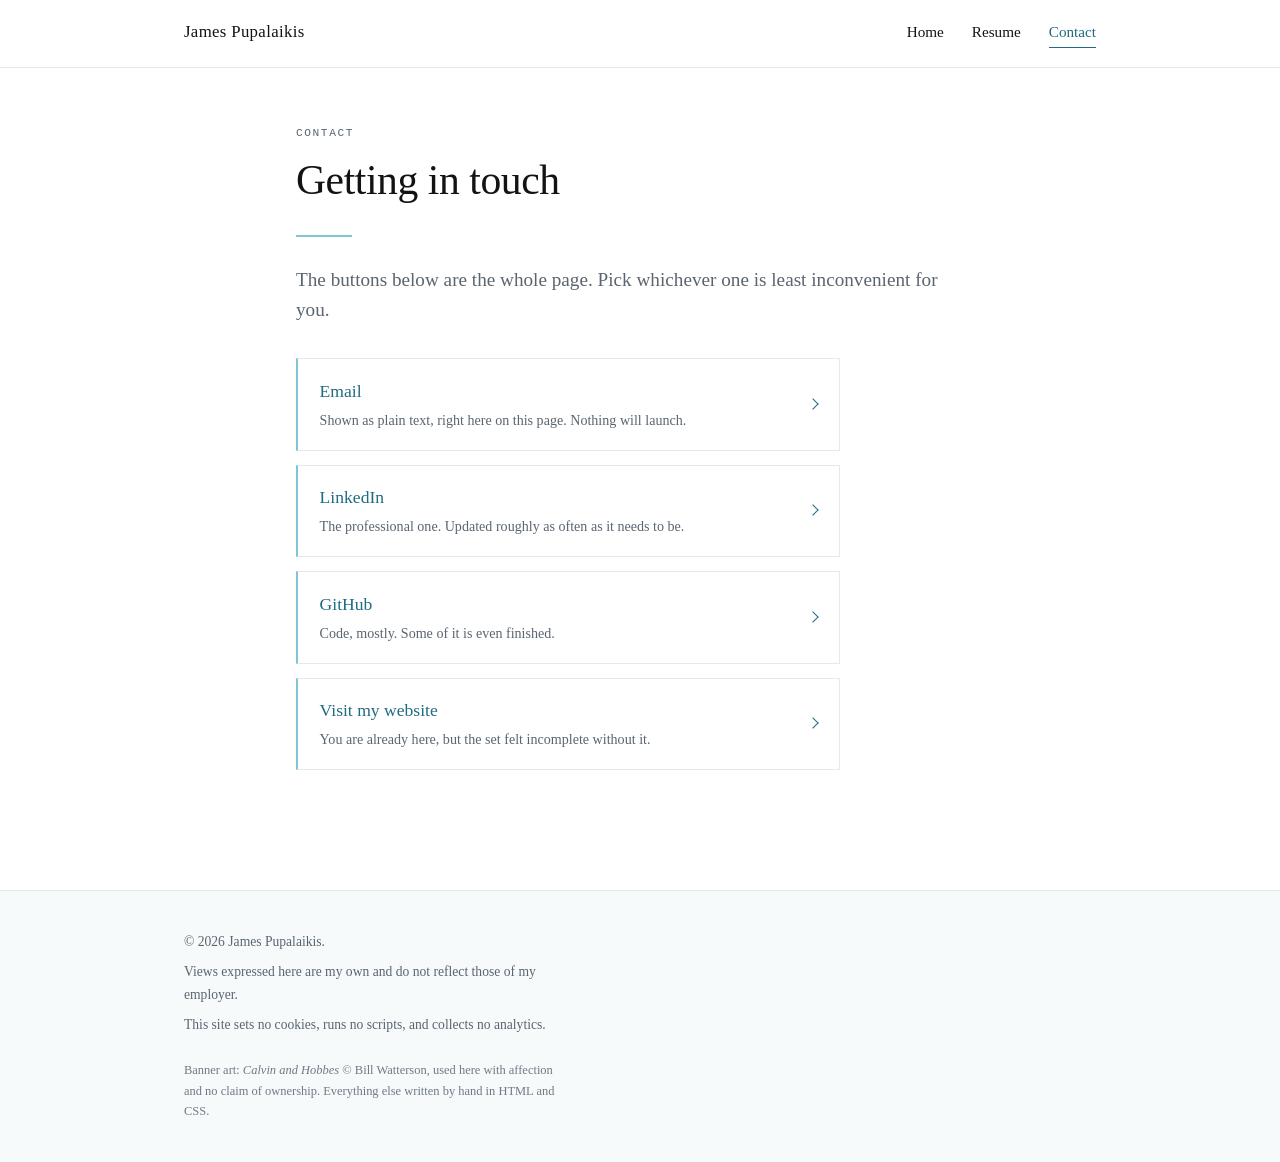
==== contact.html @ a726df3d "transition revamp v1 Ok I think I am finally gonna do the thing and get this hosted, but in the mean" ====
<!DOCTYPE html>
<html lang="en">
<head>
<meta charset="utf-8">
<meta name="viewport" content="width=device-width, initial-scale=1">
<title>Contact - James Pupalaikis</title>
<meta name="description" content="How to reach James Pupalaikis. Email, LinkedIn, GitHub.">
<link rel="icon" href="media/favicon.png" type="image/png">
<link rel="stylesheet" href="style.css">
</head>
<body>

<a class="skip-link" href="#main">Skip to content</a>

<!-- nav, keep the same on all 3 pages -->
<nav class="site-nav">
  <div class="wrap-wide site-nav-inner">
    <a class="site-nav-name" href="index.html">James Pupalaikis</a>
    <div class="site-nav-links">
      <a href="index.html">Home</a>
      <a href="resume.html">Resume</a>
      <a href="contact.html" aria-current="page">Contact</a>
    </div>
  </div>
</nav>

<main id="main">

  <section class="wrap section">
    <p class="eyebrow">Contact</p>
    <h1>Getting in touch</h1>
    <hr class="rule">

    <p class="lede">The buttons below are the whole page. Pick whichever one is
    least inconvenient for you.</p>

    <!-- checkbox, trigger label and dialog have to stay siblings, the css
         uses ~ to get from one to the other -->
    <div class="button-stack">

      <input type="checkbox" id="email-dialog" class="dialog-toggle">

      <label class="button-block" for="email-dialog">
        <span class="button-label">Email</span>
        <span class="button-desc">Shown as plain text, right here on this page.
        Nothing will launch.</span>
      </label>

      <!-- TODO real linkedin url -->
      <a class="button-block" href="https://www.linkedin.com/in/jamespupalaikis" target="_blank" rel="noopener noreferrer">
        <span class="button-label">LinkedIn</span>
        <span class="button-desc">The professional one. Updated roughly as often
        as it needs to be.</span>
      </a>

      <a class="button-block" href="https://github.com/jamespupalaikis" target="_blank" rel="noopener noreferrer">
        <span class="button-label">GitHub</span>
        <span class="button-desc">Code, mostly. Some of it is even finished.</span>
      </a>

      <a class="button-block" href="index.html">
        <span class="button-label">Visit my website</span>
        <span class="button-desc">You are already here, but the set felt
        incomplete without it.</span>
      </a>

      <div class="dialog-scrim">
        <label class="dialog-close-area" for="email-dialog" aria-label="Close"></label>

        <div class="dialog-card">
          <label class="dialog-dismiss" for="email-dialog" aria-label="Close" title="Close">&times;</label>

          <p class="eyebrow">Email</p>

          <!-- not a mailto, on purpose -->
          <p class="email-address">jamesppup@gmail.com</p>

          <p class="dialog-note">Don't you hate when you click an email link on a
          website and it tries to open your OS email app? What kind of psycho uses
          that.</p>

          <p class="dialog-subnote">If you use this functionality and are mad at me
          please use the above contact to lodge a complaint.</p>

          <label class="dialog-close-button" for="email-dialog">Close</label>
        </div>
      </div>

    </div>
  </section>

</main>

<!-- footer, keep the same on all 3 pages -->
<footer class="site-footer">
  <div class="wrap-wide">
    <p>&copy; 2026 James Pupalaikis.</p>
    <p>Views expressed here are my own and do not reflect those of my employer.</p>
    <p>This site sets no cookies, runs no scripts, and collects no analytics.</p>
    <p class="footer-fine">Banner art: <em>Calvin and Hobbes</em> &copy; Bill Watterson,
    used here with affection and no claim of ownership. Everything else written by
    hand in HTML and CSS.</p>
  </div>
</footer>

</body>
</html>
---- style.css ----
/* jamespupalaikis.com
   one stylesheet, no build step */


/* tokens */

:root {
  --paper: #ffffff;
  --paper-alt: #f6fafb;
  --ink: #111315;
  --ink-muted: #5a6570;
  /* two blues. the pale one fails contrast on text, so it's decoration only */
  --accent-ink: #1f6b83;
  --accent: #7fc4d9;
  --rule: #e3eaec;

  --serif: Georgia, "Iowan Old Style", "Palatino Linotype", "Book Antiqua",
           "Times New Roman", Times, serif;
  --mono: ui-monospace, "SF Mono", "Cascadia Mono", "Segoe UI Mono", Menlo,
          Consolas, monospace;

  --measure: 68ch;
  --wrap: 46rem;
  --wrap-wide: 60rem;
}


/* base */

*, *::before, *::after { box-sizing: border-box; }

body, h1, h2, h3, h4, p, ul, ol, figure, blockquote, dl, dd {
  margin: 0;
  padding: 0;
}

ul, ol { list-style: none; }

img {
  display: block;
  max-width: 100%;
  height: auto;
}

html {
  -webkit-text-size-adjust: 100%;
  scroll-behavior: smooth;
}

body {
  background: var(--paper);
  color: var(--ink);
  font-family: var(--serif);
  font-size: 1.0625rem;
  line-height: 1.7;
  text-rendering: optimizeLegibility;
  -webkit-font-smoothing: antialiased;
}

a:focus-visible,
summary:focus-visible,
.dialog-toggle:focus-visible + label,
label:focus-visible {
  outline: 2px solid var(--accent-ink);
  outline-offset: 3px;
  border-radius: 2px;
}


/* type */

h1, h2, h3, h4 {
  font-weight: 400;
  line-height: 1.25;
  letter-spacing: -0.01em;
}

h1 { font-size: 2.6rem; }
h2 { font-size: 1.6rem; }
h3 { font-size: 1.2rem; }

p { max-width: var(--measure); }

p + p { margin-top: 1.1em; }

a {
  color: var(--accent-ink);
  text-decoration: none;
  border-bottom: 1px solid var(--accent);
  transition: border-color 0.15s ease, background-color 0.15s ease;
}

a:hover { border-bottom-color: var(--accent-ink); }

strong { font-weight: 700; }
em { font-style: italic; }

.eyebrow {
  font-family: var(--mono);
  font-size: 0.7rem;
  letter-spacing: 0.14em;
  text-transform: uppercase;
  color: var(--ink-muted);
  margin-bottom: 0.75rem;
}

.lede {
  font-size: 1.2rem;
  line-height: 1.6;
  color: var(--ink-muted);
}

.rule {
  width: 3.5rem;
  height: 2px;
  background: var(--accent);
  border: 0;
  margin: 1.75rem 0;
}


/* layout */

.wrap {
  max-width: var(--wrap);
  margin-inline: auto;
  padding-inline: 1.5rem;
}

.wrap-wide {
  max-width: var(--wrap-wide);
  margin-inline: auto;
  padding-inline: 1.5rem;
}

.section { padding-block: 3.5rem; }

/* tint spans the viewport, content stays wrapped */
.band {
  background: var(--paper-alt);
  border-block: 1px solid var(--rule);
}


/* nav + footer */

.skip-link {
  position: absolute;
  left: -9999px;
  top: 0;
  z-index: 100;
  background: var(--paper);
  color: var(--ink);
  padding: 0.6rem 1rem;
  border: 1px solid var(--accent-ink);
  border-bottom-right-radius: 3px;
}

.skip-link:focus { left: 0; }

.site-nav {
  border-bottom: 1px solid var(--rule);
  background: var(--paper);
}

.site-nav-inner {
  display: flex;
  align-items: baseline;
  justify-content: space-between;
  gap: 1.5rem;
  flex-wrap: wrap;
  padding-block: 1.15rem;
}

.site-nav-name {
  font-size: 1.05rem;
  letter-spacing: 0.02em;
  color: var(--ink);
  border-bottom: 0;
}

.site-nav-name:hover { color: var(--accent-ink); }

.site-nav-links {
  display: flex;
  gap: 1.75rem;
  font-size: 0.95rem;
}

.site-nav-links a {
  color: var(--ink);
  border-bottom: 1px solid transparent;
  padding-bottom: 2px;
}

.site-nav-links a:hover { border-bottom-color: var(--accent); }

.site-nav-links a[aria-current="page"] {
  color: var(--accent-ink);
  border-bottom-color: var(--accent-ink);
}

.site-footer {
  margin-top: 4rem;
  border-top: 1px solid var(--rule);
  background: var(--paper-alt);
  padding-block: 2.5rem;
  font-size: 0.85rem;
  line-height: 1.65;
  color: var(--ink-muted);
}

.site-footer p { max-width: 60ch; }
.site-footer p + p { margin-top: 0.55em; }

.footer-fine {
  margin-top: 1.5rem !important;
  font-size: 0.78rem;
  opacity: 0.85;
}

.site-footer a {
  color: var(--ink-muted);
  border-bottom-color: var(--rule);
}

.site-footer a:hover {
  color: var(--accent-ink);
  border-bottom-color: var(--accent);
}


/* home */

/* text sits under the banner, never on it. stays legible at any width */
.banner {
  width: 100%;
  height: 320px;
  object-fit: cover;
  object-position: center 62%;
  background: #000;
  border-bottom: 1px solid var(--rule);
}

.masthead { padding-top: 3.25rem; }

.masthead h1 { letter-spacing: -0.02em; }

.masthead .tagline {
  margin-top: 0.6rem;
  font-size: 1.15rem;
  font-style: italic;
  color: var(--ink-muted);
}

.intro {
  display: flex;
  gap: 2rem;
  align-items: flex-start;
}

.portrait {
  flex: 0 0 8.5rem;
  width: 8.5rem;
  height: 8.5rem;
  object-fit: cover;
  border: 1px solid var(--rule);
  filter: grayscale(1);
  transition: filter 0.4s ease;
}

.portrait:hover { filter: none; }

.cards {
  display: grid;
  grid-template-columns: repeat(auto-fit, minmax(14rem, 1fr));
  gap: 1rem;
  margin-top: 1.5rem;
}

.card {
  display: block;
  border: 1px solid var(--rule);
  border-top: 2px solid var(--rule);
  padding: 1.25rem 1.35rem 1.4rem;
  color: var(--ink);
  background: var(--paper);
  transition: border-top-color 0.18s ease, background-color 0.18s ease;
}

.card:hover {
  border-top-color: var(--accent);
  background: var(--paper-alt);
}

.card-title {
  font-size: 1.1rem;
  color: var(--accent-ink);
}

.card-desc {
  margin-top: 0.4rem;
  font-size: 0.9rem;
  line-height: 1.55;
  color: var(--ink-muted);
  max-width: none;
}


/* contact */

.button-stack {
  display: flex;
  flex-direction: column;
  gap: 0.85rem;
  margin-top: 2rem;
  max-width: 34rem;
}

/* same look whether it's an <a> or the <label> driving the dialog */
.button-block {
  display: block;
  position: relative;
  border: 1px solid var(--rule);
  border-left: 2px solid var(--accent);
  background: var(--paper);
  padding: 1.1rem 3rem 1.15rem 1.35rem;
  color: var(--ink);
  cursor: pointer;
  transition: border-left-color 0.18s ease, background-color 0.18s ease;
}

.button-block:hover {
  border-left-color: var(--accent-ink);
  background: var(--paper-alt);
}

.button-label {
  display: block;
  font-size: 1.1rem;
  color: var(--accent-ink);
}

.button-desc {
  display: block;
  margin-top: 0.2rem;
  font-size: 0.88rem;
  line-height: 1.55;
  color: var(--ink-muted);
}

.button-block::after {
  content: "";
  position: absolute;
  right: 1.4rem;
  top: 50%;
  width: 0.5rem;
  height: 0.5rem;
  margin-top: -0.3rem;
  border-right: 1.5px solid var(--accent-ink);
  border-top: 1.5px solid var(--accent-ink);
  transform: rotate(45deg);
  transition: transform 0.18s ease;
}

.button-block:hover::after {
  transform: rotate(45deg) translate(2px, -2px);
}

/* dialog, driven by the checkbox above it in the markup.
   no js, so it can't trap focus or close on esc. not marked role=dialog
   for that reason */

.dialog-toggle {
  /* opacity, not display:none, or it drops out of the tab order */
  position: absolute;
  width: 1px;
  height: 1px;
  opacity: 0;
  pointer-events: none;
  margin: 0;
}

.dialog-scrim {
  position: fixed;
  inset: 0;
  z-index: 50;
  display: flex;
  align-items: center;
  justify-content: center;
  padding: 1.5rem;
  background: rgba(17, 19, 21, 0.45);
  opacity: 0;
  /* visibility so it can fade out, and so the card leaves the tab order */
  visibility: hidden;
  transition: opacity 0.18s ease, visibility 0s linear 0.18s;
}

.dialog-toggle:checked ~ .dialog-scrim {
  opacity: 1;
  visibility: visible;
  transition: opacity 0.18s ease, visibility 0s;
}

/* sits behind the card, catches click-outside */
.dialog-close-area {
  position: absolute;
  inset: 0;
  cursor: default;
}

.dialog-card {
  position: relative;
  z-index: 1;
  width: 100%;
  max-width: 30rem;
  background: var(--paper);
  border: 1px solid var(--rule);
  border-top: 3px solid var(--accent);
  padding: 2rem 2rem 1.75rem;
  box-shadow: 0 18px 50px rgba(17, 19, 21, 0.18);
  transform: translateY(8px);
  transition: transform 0.18s ease;
}

.dialog-toggle:checked ~ .dialog-scrim .dialog-card {
  transform: none;
}

.dialog-dismiss {
  position: absolute;
  top: 0.5rem;
  right: 0.75rem;
  font-size: 1.5rem;
  line-height: 1;
  padding: 0.25rem 0.4rem;
  color: var(--ink-muted);
  cursor: pointer;
}

.dialog-dismiss:hover { color: var(--ink); }

/* plain text, not a mailto. that's the point */
.email-address {
  font-family: var(--mono);
  font-size: 1.15rem;
  letter-spacing: -0.01em;
  text-align: center;
  padding: 0.9rem 1rem;
  margin: 0.5rem 0 1.5rem;
  background: var(--paper-alt);
  border: 1px solid var(--rule);
  color: var(--ink);
  user-select: all;
  overflow-wrap: anywhere;
}

.dialog-note {
  font-size: 0.95rem;
  line-height: 1.6;
}

.dialog-subnote {
  margin-top: 0.9rem !important;
  font-size: 0.8rem;
  line-height: 1.55;
  color: var(--ink-muted);
}

.dialog-close-button {
  display: inline-block;
  margin-top: 1.5rem;
  padding: 0.5rem 1.4rem;
  font-size: 0.9rem;
  border: 1px solid var(--rule);
  background: var(--paper);
  color: var(--ink);
  cursor: pointer;
  transition: border-color 0.18s ease, background-color 0.18s ease;
}

.dialog-close-button:hover {
  border-color: var(--accent);
  background: var(--paper-alt);
}


/* resume */

.resume-grid {
  display: grid;
  grid-template-columns: 1fr 16rem;
  gap: 3.5rem;
  align-items: start;
}

.entry { border-top: 1px solid var(--rule); }

.entry:last-of-type { border-bottom: 1px solid var(--rule); }

.entry > summary {
  position: relative;
  display: block;
  list-style: none;
  cursor: pointer;
  padding: 1.35rem 2.5rem 1.35rem 0;
  transition: background-color 0.15s ease;
}

/* kill the default triangle everywhere */
.entry > summary::-webkit-details-marker { display: none; }
.entry > summary::marker { content: ""; }

.entry > summary:hover { background: var(--paper-alt); }

/* chevron */
.entry > summary::after {
  content: "";
  position: absolute;
  right: 0.85rem;
  top: 1.85rem;
  width: 0.5rem;
  height: 0.5rem;
  border-right: 1.5px solid var(--accent-ink);
  border-bottom: 1.5px solid var(--accent-ink);
  transform: rotate(45deg);
  transition: transform 0.2s ease;
}

.entry[open] > summary::after {
  transform: rotate(-135deg);
  top: 2.05rem;
}

.entry-title {
  display: block;
  font-size: 1.2rem;
  font-weight: 700;
}

/* spans, not <p>. summary only takes phrasing content */
.entry-meta {
  display: block;
  margin-top: 0.15rem;
  font-size: 0.9rem;
  color: var(--ink-muted);
}

.entry-lede {
  display: block;
  margin-top: 0.5rem;
  font-style: italic;
  font-size: 0.97rem;
  line-height: 1.6;
  color: var(--ink-muted);
  max-width: var(--measure);
}

.entry-body { padding: 0 2.5rem 1.75rem 0; }

.entry-body ul { max-width: var(--measure); }

.entry-body li {
  position: relative;
  padding-left: 1.25rem;
  margin-top: 0.6rem;
  font-size: 0.97rem;
  line-height: 1.65;
}

.entry-body li::before {
  content: "";
  position: absolute;
  left: 0;
  top: 0.72em;
  width: 5px;
  height: 5px;
  background: var(--accent);
}

.aside-block + .aside-block { margin-top: 2.25rem; }

.aside-block h2 {
  font-size: 1.15rem;
  padding-bottom: 0.5rem;
  border-bottom: 2px solid var(--accent);
  margin-bottom: 0.9rem;
}

.aside-block p {
  font-size: 0.92rem;
  line-height: 1.6;
}

.skill-group + .skill-group { margin-top: 1.1rem; }

.skill-group-label {
  font-family: var(--mono);
  font-size: 0.66rem;
  letter-spacing: 0.12em;
  text-transform: uppercase;
  color: var(--ink-muted);
  margin-bottom: 0.45rem;
}

/* li in the sidebar, span inside a summary */
.tags {
  display: flex;
  flex-wrap: wrap;
  gap: 0.35rem;
}

.tags > li,
.tags > span {
  font-family: var(--mono);
  font-size: 0.72rem;
  line-height: 1.4;
  padding: 0.22rem 0.5rem;
  background: var(--paper-alt);
  border: 1px solid var(--rule);
  color: var(--ink);
  white-space: nowrap;
}

.project {
  border: 1px solid var(--rule);
  border-top: 2px solid var(--rule);
  background: var(--paper);
  margin-top: 1rem;
  transition: border-top-color 0.18s ease;
}

.project:hover { border-top-color: var(--accent); }

.project > summary { padding: 1.25rem 2.5rem 1.3rem 1.35rem; }

.project > summary::after {
  right: 1.25rem;
  top: 1.75rem;
}

.project[open] > summary::after { top: 1.95rem; }

.project .entry-body { padding: 0 1.35rem 1.5rem; }

.project .tags { margin-top: 0.7rem; }


/* small screens */

@media (max-width: 760px) {
  h1 { font-size: 2.1rem; }
  h2 { font-size: 1.4rem; }

  .banner { height: 190px; }

  .section { padding-block: 2.5rem; }

  .site-nav-inner {
    flex-direction: column;
    align-items: flex-start;
    gap: 0.75rem;
  }

  .site-nav-links { gap: 1.4rem; }

  .intro {
    flex-direction: column;
    gap: 1.25rem;
  }

  .portrait {
    flex-basis: auto;
    width: 6.5rem;
    height: 6.5rem;
  }

  .resume-grid {
    grid-template-columns: 1fr;
    gap: 2.5rem;
  }

  .dialog-card { padding: 1.75rem 1.35rem 1.5rem; }
}

@media (max-width: 420px) {
  body { font-size: 1rem; }
  h1 { font-size: 1.8rem; }
  .banner { height: 150px; }
  .email-address { font-size: 1rem; }
}

@media (prefers-reduced-motion: reduce) {
  html { scroll-behavior: auto; }
  *, *::before, *::after {
    transition-duration: 0.01ms !important;
    animation-duration: 0.01ms !important;
  }
}


/* print */

@media print {
  .skip-link,
  .site-nav,
  .site-footer,
  .banner {
    display: none !important;
  }

  body {
    font-size: 10.5pt;
    line-height: 1.45;
    color: #000;
    background: #fff;
  }

  .section { padding-block: 0; }

  .wrap, .wrap-wide {
    max-width: none;
    padding-inline: 0;
  }

  .resume-grid {
    grid-template-columns: 1fr 15rem;
    gap: 2rem;
  }

  a { color: #000; border-bottom: 0; }

  .entry > summary::after,
  .project > summary::after { display: none; }

  .entry > summary {
    padding-right: 0;
    cursor: auto;
  }

  .entry-body { padding-bottom: 0.9rem; }

  /* tries to print collapsed sections. chromium honors it, others may not.
     worst case they print as just the summary */
  details:not([open]) > *:not(summary) { display: block !important; }
  details { content-visibility: visible !important; }
}
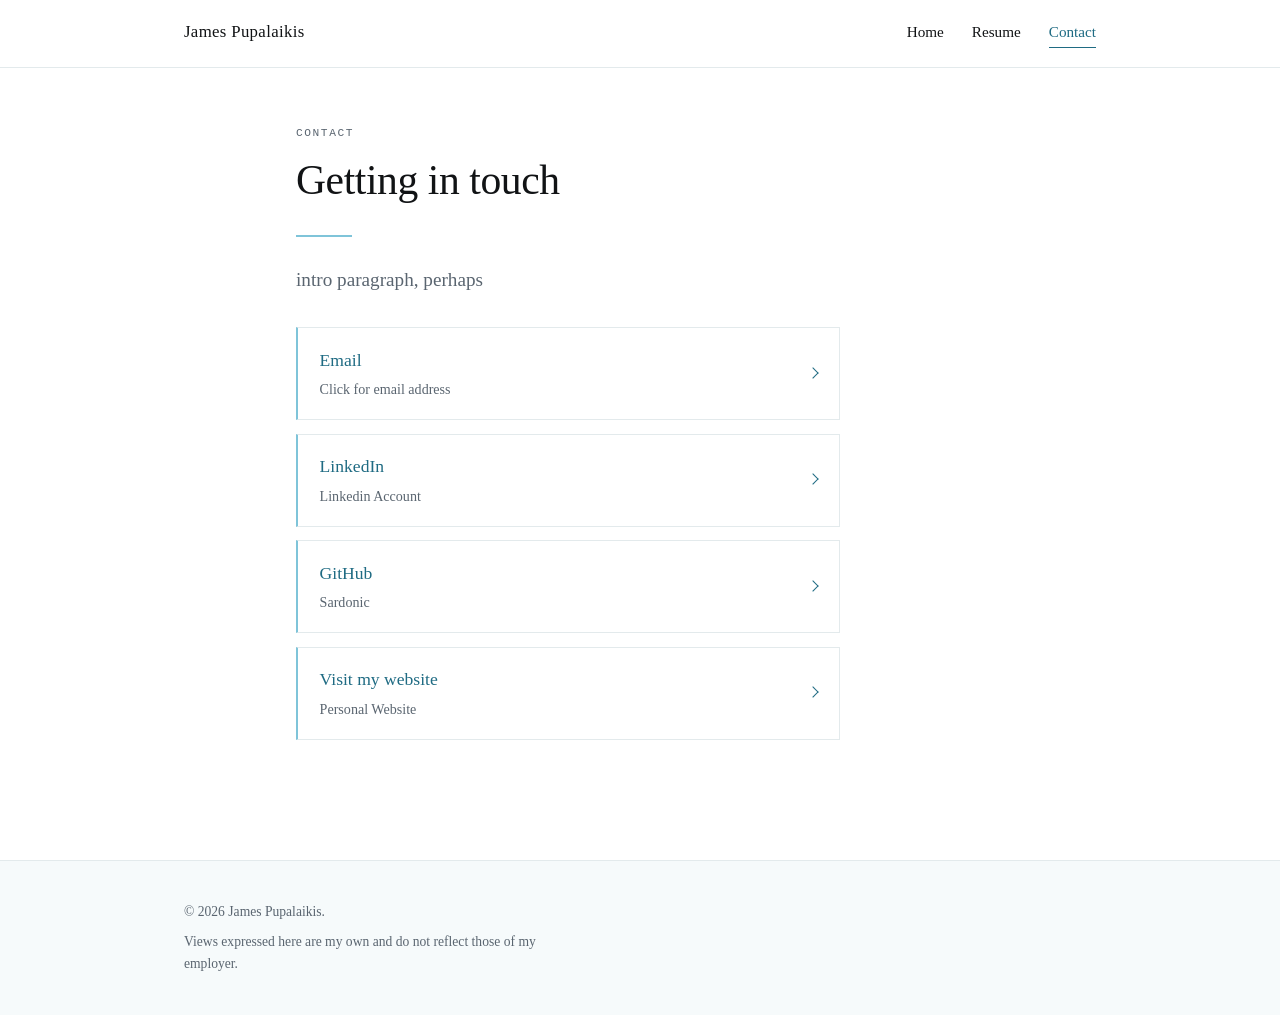
==== commit 2d0f5c55: "text update" ====
--- a/contact.html
+++ b/contact.html
@@ -31,8 +31,7 @@
     <h1>Getting in touch</h1>
     <hr class="rule">
 
-    <p class="lede">The buttons below are the whole page. Pick whichever one is
-    least inconvenient for you.</p>
+    <p class="lede">intro paragraph, perhaps</p>
 
     <!-- checkbox, trigger label and dialog have to stay siblings, the css
          uses ~ to get from one to the other -->
@@ -42,26 +41,23 @@
 
       <label class="button-block" for="email-dialog">
         <span class="button-label">Email</span>
-        <span class="button-desc">Shown as plain text, right here on this page.
-        Nothing will launch.</span>
+        <span class="button-desc">Click for email address</span>
       </label>
 
       <!-- TODO real linkedin url -->
       <a class="button-block" href="https://www.linkedin.com/in/jamespupalaikis" target="_blank" rel="noopener noreferrer">
         <span class="button-label">LinkedIn</span>
-        <span class="button-desc">The professional one. Updated roughly as often
-        as it needs to be.</span>
+        <span class="button-desc">Linkedin Account</span>
       </a>
 
       <a class="button-block" href="https://github.com/jamespupalaikis" target="_blank" rel="noopener noreferrer">
         <span class="button-label">GitHub</span>
-        <span class="button-desc">Code, mostly. Some of it is even finished.</span>
+        <span class="button-desc">Sardonic</span>
       </a>
 
       <a class="button-block" href="index.html">
         <span class="button-label">Visit my website</span>
-        <span class="button-desc">You are already here, but the set felt
-        incomplete without it.</span>
+        <span class="button-desc">Personal Website</span>
       </a>
 
       <div class="dialog-scrim">
@@ -96,10 +92,6 @@
   <div class="wrap-wide">
     <p>&copy; 2026 James Pupalaikis.</p>
     <p>Views expressed here are my own and do not reflect those of my employer.</p>
-    <p>This site sets no cookies, runs no scripts, and collects no analytics.</p>
-    <p class="footer-fine">Banner art: <em>Calvin and Hobbes</em> &copy; Bill Watterson,
-    used here with affection and no claim of ownership. Everything else written by
-    hand in HTML and CSS.</p>
   </div>
 </footer>
 
--- a/style.css
+++ b/style.css
@@ -252,24 +252,6 @@
   font-style: italic;
   color: var(--ink-muted);
 }
-
-.intro {
-  display: flex;
-  gap: 2rem;
-  align-items: flex-start;
-}
-
-.portrait {
-  flex: 0 0 8.5rem;
-  width: 8.5rem;
-  height: 8.5rem;
-  object-fit: cover;
-  border: 1px solid var(--rule);
-  filter: grayscale(1);
-  transition: filter 0.4s ease;
-}
-
-.portrait:hover { filter: none; }
 
 .cards {
   display: grid;
@@ -664,17 +646,6 @@
 
   .site-nav-links { gap: 1.4rem; }
 
-  .intro {
-    flex-direction: column;
-    gap: 1.25rem;
-  }
-
-  .portrait {
-    flex-basis: auto;
-    width: 6.5rem;
-    height: 6.5rem;
-  }
-
   .resume-grid {
     grid-template-columns: 1fr;
     gap: 2.5rem;
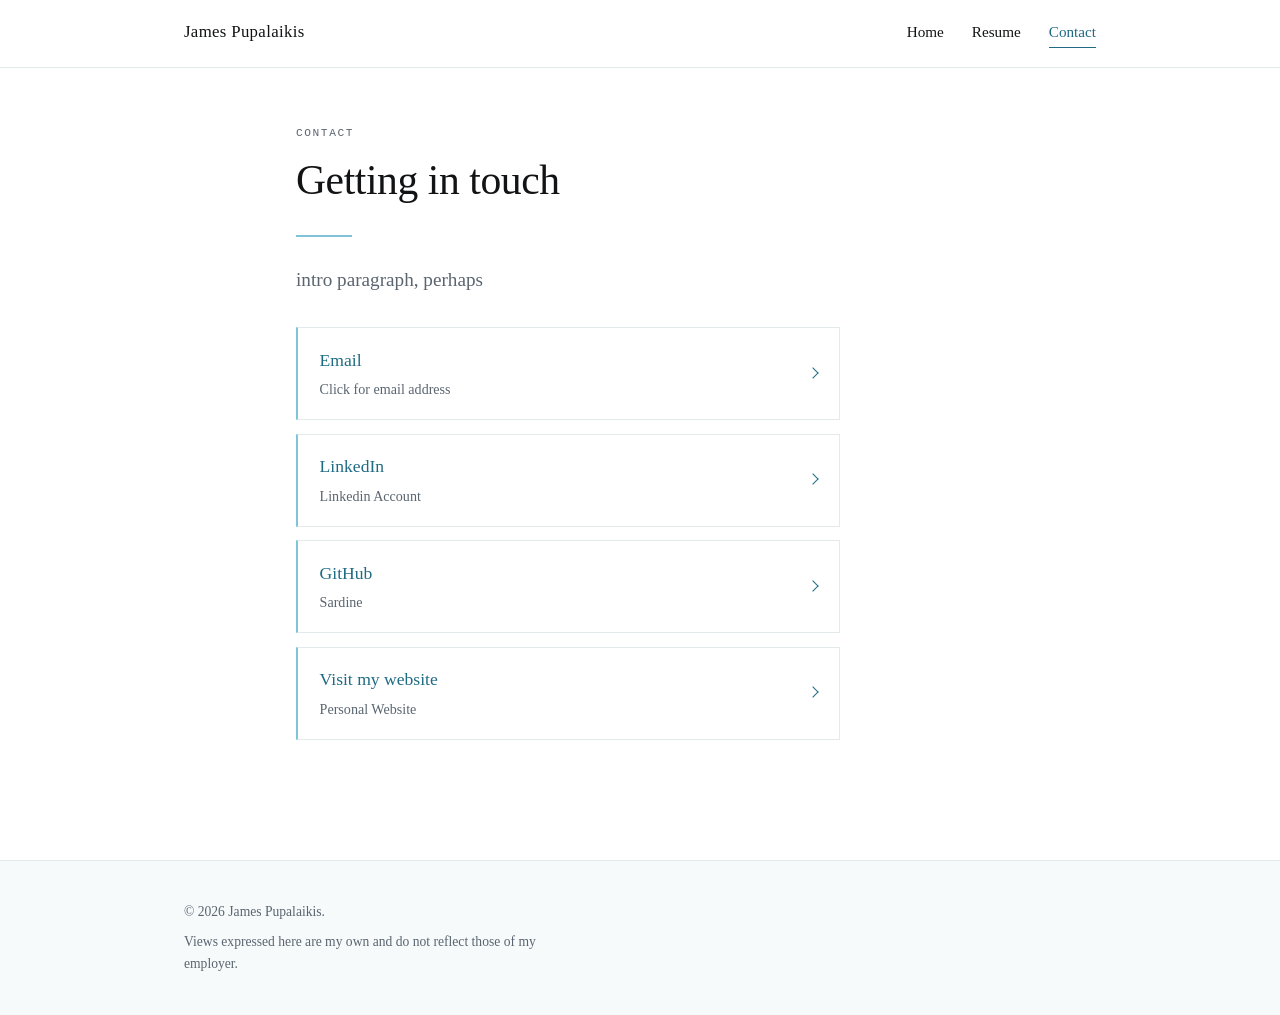
==== commit 93971dbc: "update" ====
--- a/contact.html
+++ b/contact.html
@@ -45,14 +45,14 @@
       </label>
 
       <!-- TODO real linkedin url -->
-      <a class="button-block" href="https://www.linkedin.com/in/jamespupalaikis" target="_blank" rel="noopener noreferrer">
+      <a class="button-block" href="https://www.linkedin.com/in/james-pupalaikis/" target="_blank" rel="noopener noreferrer">
         <span class="button-label">LinkedIn</span>
         <span class="button-desc">Linkedin Account</span>
       </a>
 
       <a class="button-block" href="https://github.com/jamespupalaikis" target="_blank" rel="noopener noreferrer">
         <span class="button-label">GitHub</span>
-        <span class="button-desc">Sardonic</span>
+        <span class="button-desc">Sardine</span>
       </a>
 
       <a class="button-block" href="index.html">
--- a/style.css
+++ b/style.css
@@ -237,7 +237,7 @@
   width: 100%;
   height: 320px;
   object-fit: cover;
-  object-position: center 62%;
+  object-position: center 92%;
   background: #000;
   border-bottom: 1px solid var(--rule);
 }
